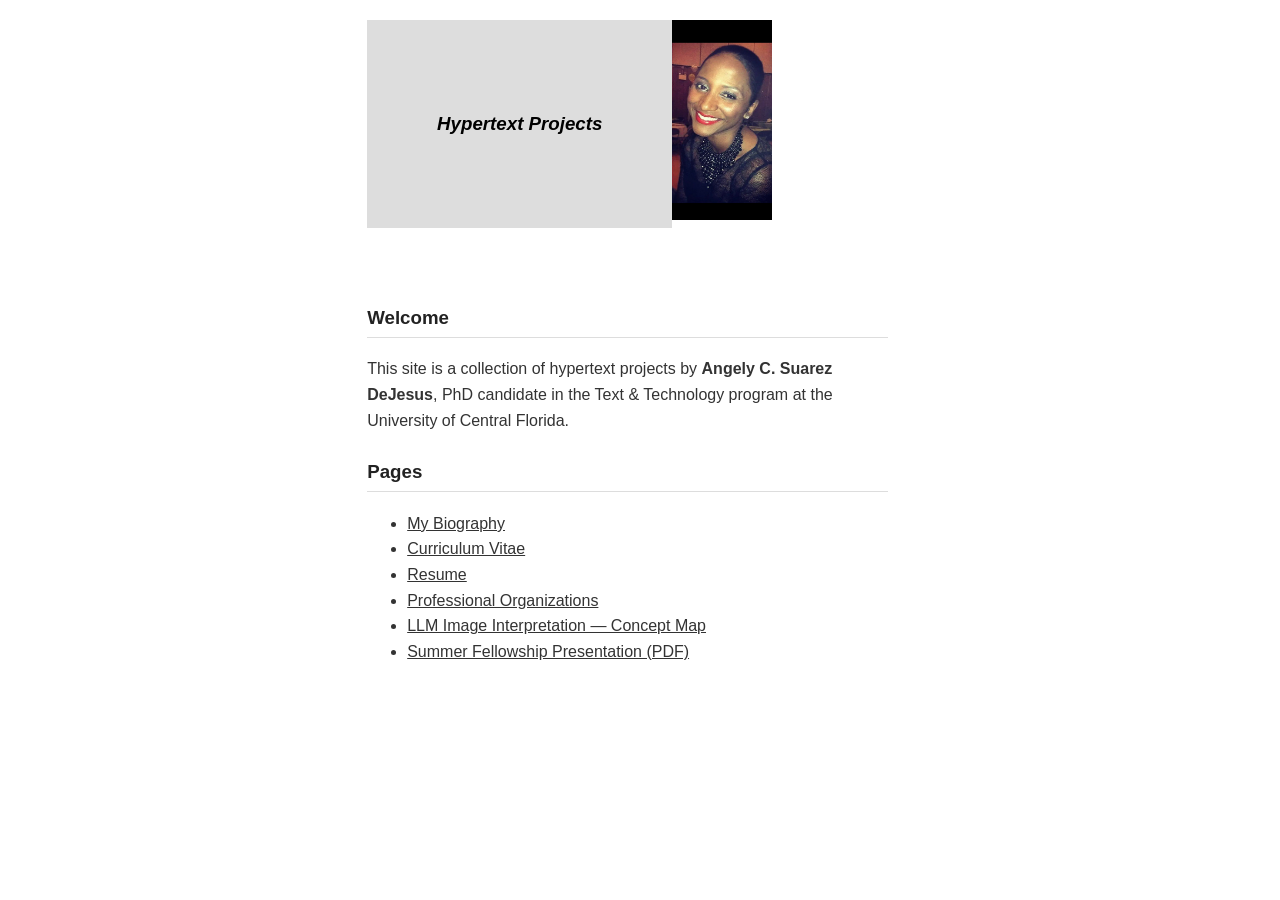
==== index.html @ 24f1f763 "Split CV and Resume into separate pages, add both to homepage - cv.html: original Curriculum Vitae c" ====
<!DOCTYPE html>
<html lang="en">
<head>
    <title>Hypertext Projects &mdash; Angely C. Suarez DeJesus</title>
    <link rel="stylesheet" type="text/css" href="biography.css" />
    <meta name="author" content="Angely C. Suarez DeJesus" />
    <meta charset="UTF-8" />
</head>

<body>
<table border="0" cellspacing="0" cellpadding="0" width="70%">
<tr>
    <td width="20%"></td>
    <td bgcolor="#DDDDDD">
        <div style="text-align:center">
            <h3><font face="Arial, Helvetica" color="#000000"><i>Hypertext Projects</i></font></h3>
        </div>
    </td>
    <td><img src="7 Me.jpg" height="200" width="100" alt="My Photo" /></td>
</tr>
<tr><td>&nbsp;</td></tr>
<tr><td>&nbsp;</td></tr>
<tr>
    <td width="40%"></td>
    <td colspan="2">
        <h3>Welcome</h3>
        <p>This site is a collection of hypertext projects by <strong>Angely C. Suarez DeJesus</strong>,
        PhD candidate in the Text &amp; Technology program at the University of Central Florida.</p>

        <h3>Pages</h3>
        <ul>
            <li><a href="suarezdejesusbiography.html">My Biography</a></li>
            <li><a href="cv.html">Curriculum Vitae</a></li>
            <li><a href="resume.html">Resume</a></li>
            <li><a href="organizations.html">Professional Organizations</a></li>
            <li><a href="latent_space_concept_map_1.html">LLM Image Interpretation &mdash; Concept Map</a></li>
            <li><a href="Summer_Fellowship_Presentation.pdf" target="_blank">Summer Fellowship Presentation (PDF)</a></li>
        </ul>
    </td>
</tr>
<tr><td bgcolor="#FFFFFF">&nbsp;</td></tr>
</table>
</body>
</html>
---- biography.css ----
body {
    font-family: Arial, Helvetica, sans-serif;
    background-color: #ffffff;
    margin: 20px;
    line-height: 1.6;
    color: #333333;
}

h3 {
    color: #222222;
    border-bottom: 1px solid #dddddd;
    padding-bottom: 4px;
    margin-top: 24px;
}

p.dropcap::first-letter {
    font-size: 2.2em;
    font-weight: bold;
    float: left;
    margin: 4px 6px 0 0;
    line-height: 0.85;
    color: #555555;
}

a {
    color: #333333;
    text-decoration: underline;
}

a:hover {
    color: #000000;
}

nav-link {
    display: inline-block;
    margin-top: 8px;
}

.code-section {
    margin: 30px 0;
    border: 1px solid #cccccc;
    border-radius: 4px;
    overflow: hidden;
}

.code-section summary {
    background-color: #dddddd;
    padding: 10px 16px;
    font-family: Arial, Helvetica, sans-serif;
    font-weight: bold;
    font-size: 0.95em;
    cursor: pointer;
    user-select: none;
    list-style: none;
}

.code-section summary::-webkit-details-marker {
    display: none;
}

.code-section summary::before {
    content: "\25B6\00A0";
}

details[open].code-section summary::before {
    content: "\25BC\00A0";
}

.code-section summary:hover {
    background-color: #cccccc;
}

.code-section pre {
    margin: 0;
    padding: 16px;
    background-color: #f8f8f8;
    overflow-x: auto;
    font-size: 13px;
    line-height: 1.5;
    border-top: 1px solid #cccccc;
}

.code-section code {
    font-family: 'Courier New', Courier, monospace;
}
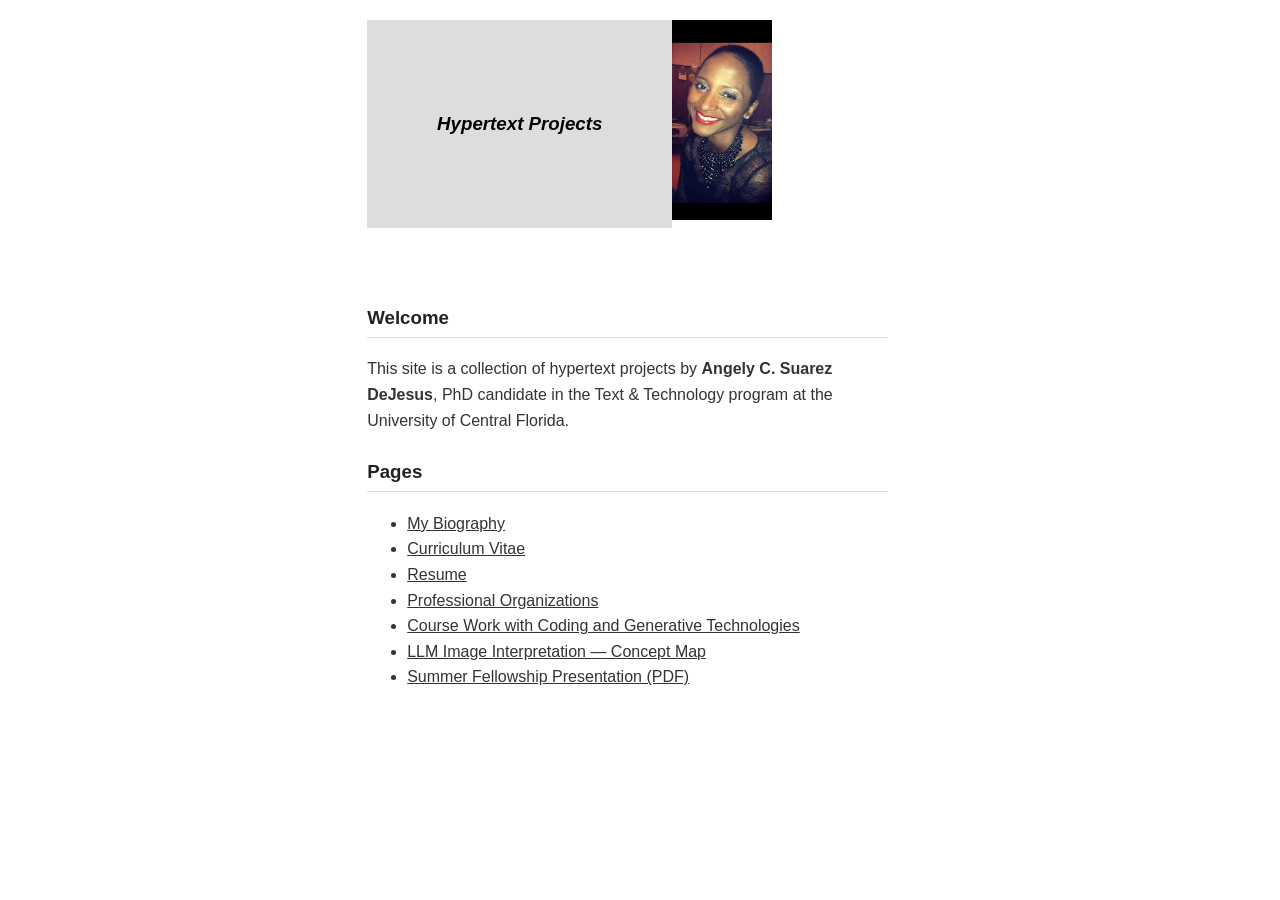
==== commit f85cacc5: "Add Course Work page with 3 embedded P5.js projects - coursework.html: new page with P5.js subsectio" ====
--- a/index.html
+++ b/index.html
@@ -33,6 +33,7 @@
             <li><a href="cv.html">Curriculum Vitae</a></li>
             <li><a href="resume.html">Resume</a></li>
             <li><a href="organizations.html">Professional Organizations</a></li>
+            <li><a href="coursework.html">Course Work with Coding and Generative Technologies</a></li>
             <li><a href="latent_space_concept_map_1.html">LLM Image Interpretation &mdash; Concept Map</a></li>
             <li><a href="Summer_Fellowship_Presentation.pdf" target="_blank">Summer Fellowship Presentation (PDF)</a></li>
         </ul>
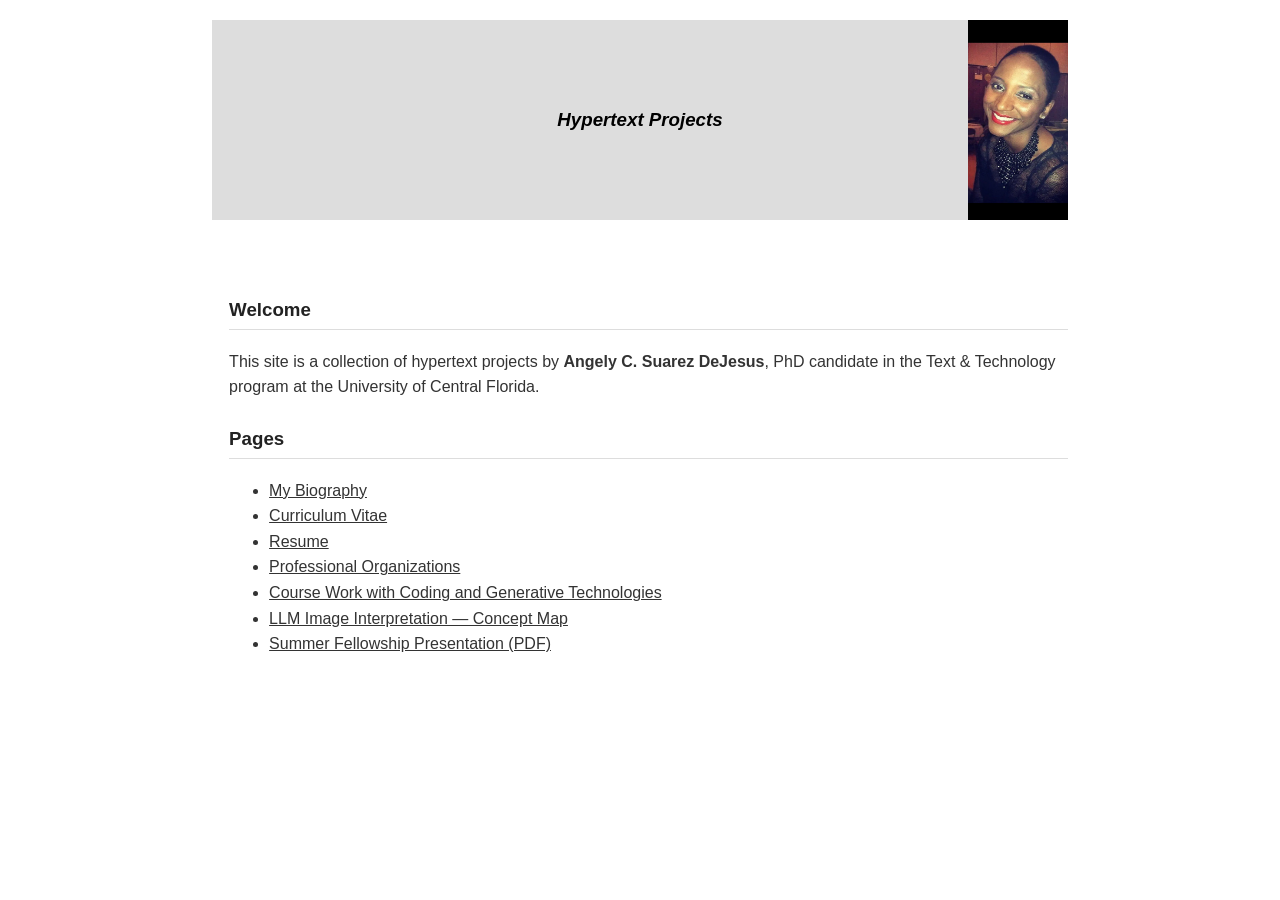
==== commit 3de87f51: "Apply centered full-width layout to all remaining pages Each page now uses width: calc(100% - 4in) w" ====
--- a/index.html
+++ b/index.html
@@ -8,20 +8,19 @@
 </head>
 
 <body>
-<table border="0" cellspacing="0" cellpadding="0" width="70%">
+<table border="0" cellspacing="0" cellpadding="0" style="width: calc(100% - 4in); margin: 0 auto;">
 <tr>
-    <td width="20%"></td>
-    <td bgcolor="#DDDDDD">
-        <div style="text-align:center">
+    <td colspan="3" bgcolor="#DDDDDD">
+        <div style="position:relative; min-height:200px; display:flex; align-items:center; justify-content:center;">
             <h3><font face="Arial, Helvetica" color="#000000"><i>Hypertext Projects</i></font></h3>
+            <img src="7 Me.jpg" height="200" width="100" alt="My Photo" style="position:absolute; right:0; top:0;" />
         </div>
     </td>
-    <td><img src="7 Me.jpg" height="200" width="100" alt="My Photo" /></td>
 </tr>
 <tr><td>&nbsp;</td></tr>
 <tr><td>&nbsp;</td></tr>
 <tr>
-    <td width="40%"></td>
+    <td width="2%"></td>
     <td colspan="2">
         <h3>Welcome</h3>
         <p>This site is a collection of hypertext projects by <strong>Angely C. Suarez DeJesus</strong>,
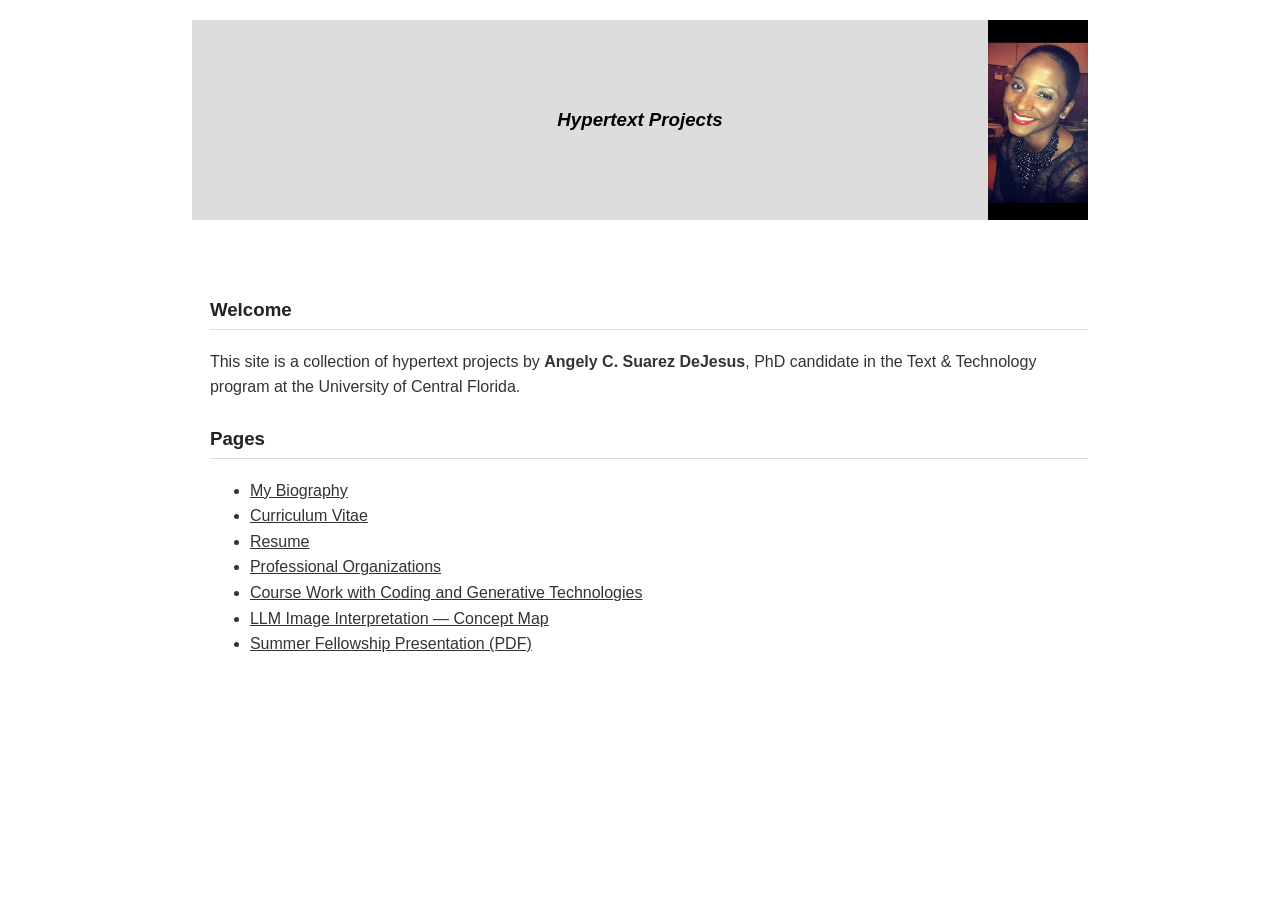
==== commit f369df54: "Move 2in page margins to body padding for reliable spacing Instead of calc(100% - 4in) on each table" ====
--- a/index.html
+++ b/index.html
@@ -8,7 +8,7 @@
 </head>
 
 <body>
-<table border="0" cellspacing="0" cellpadding="0" style="width: calc(100% - 4in); margin: 0 auto;">
+<table border="0" cellspacing="0" cellpadding="0" width="100%">
 <tr>
     <td colspan="3" bgcolor="#DDDDDD">
         <div style="position:relative; min-height:200px; display:flex; align-items:center; justify-content:center;">
--- a/biography.css
+++ b/biography.css
@@ -1,7 +1,8 @@
 body {
     font-family: Arial, Helvetica, sans-serif;
     background-color: #ffffff;
-    margin: 20px;
+    margin: 0;
+    padding: 20px 2in;
     line-height: 1.6;
     color: #333333;
 }
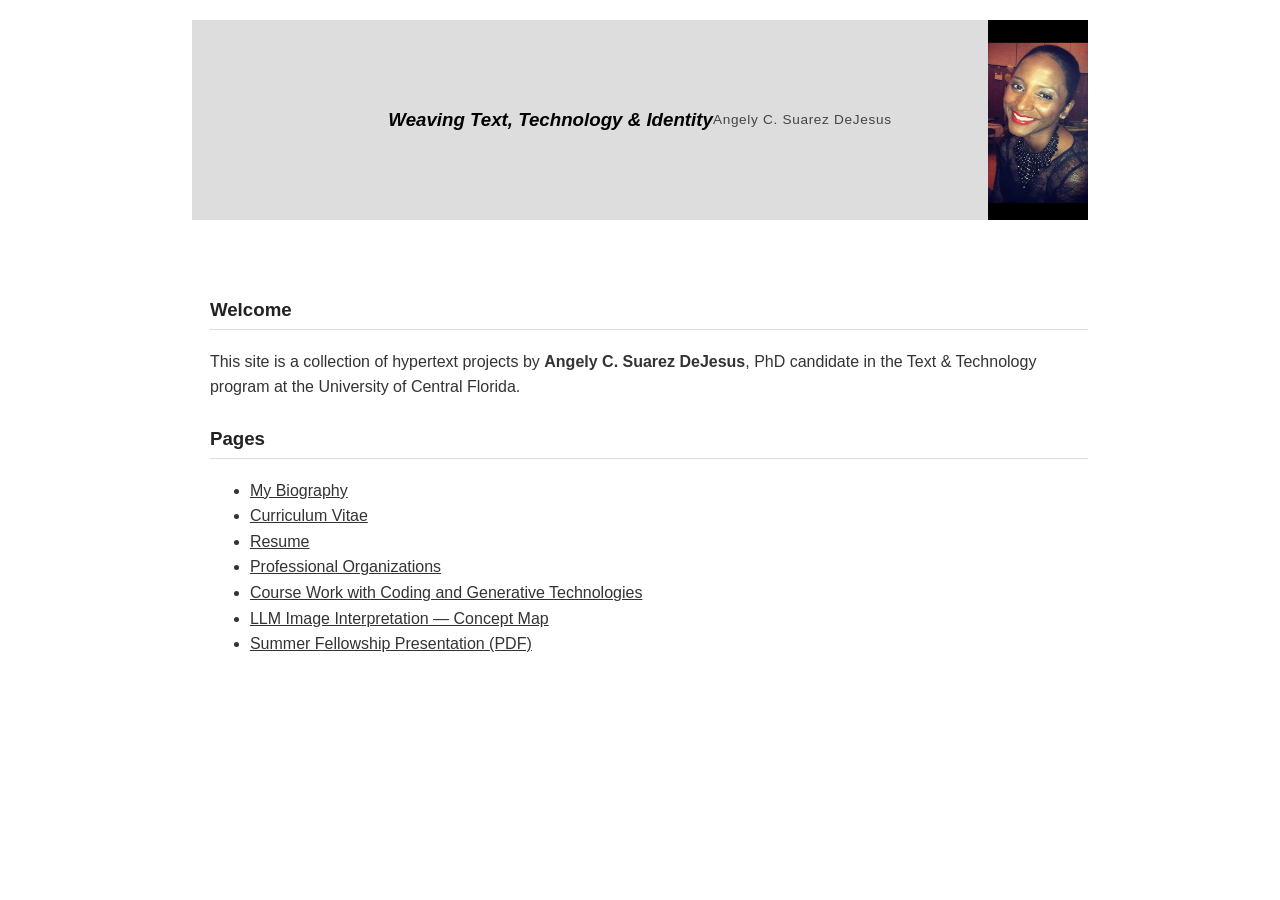
==== commit 566df5d9: "Rename homepage title to Weaving Text, Technology & Identity https://claude.ai/code/session_01BW27Cs" ====
--- a/index.html
+++ b/index.html
@@ -1,7 +1,7 @@
 <!DOCTYPE html>
 <html lang="en">
 <head>
-    <title>Hypertext Projects &mdash; Angely C. Suarez DeJesus</title>
+    <title>Weaving Text, Technology &amp; Identity &mdash; Angely C. Suarez DeJesus</title>
     <link rel="stylesheet" type="text/css" href="biography.css" />
     <meta name="author" content="Angely C. Suarez DeJesus" />
     <meta charset="UTF-8" />
@@ -12,7 +12,8 @@
 <tr>
     <td colspan="3" bgcolor="#DDDDDD">
         <div style="position:relative; min-height:200px; display:flex; align-items:center; justify-content:center;">
-            <h3><font face="Arial, Helvetica" color="#000000"><i>Hypertext Projects</i></font></h3>
+            <h3><font face="Arial, Helvetica" color="#000000"><i>Weaving Text, Technology &amp; Identity</i></font></h3>
+            <p style="margin:0; font-family: Arial, Helvetica, sans-serif; font-size:0.85em; color:#444444; letter-spacing:0.05em;">Angely C. Suarez DeJesus</p>
             <img src="7 Me.jpg" height="200" width="100" alt="My Photo" style="position:absolute; right:0; top:0;" />
         </div>
     </td>
--- a/biography.css
+++ b/biography.css
@@ -5,6 +5,7 @@
     padding: 20px 2in;
     line-height: 1.6;
     color: #333333;
+    overflow-x: hidden;
 }
 
 h3 {
@@ -42,6 +43,8 @@
     border: 1px solid #cccccc;
     border-radius: 4px;
     overflow: hidden;
+    width: 100%;
+    box-sizing: border-box;
 }
 
 .code-section summary {
@@ -76,6 +79,8 @@
     padding: 16px;
     background-color: #f8f8f8;
     overflow-x: auto;
+    max-width: 100%;
+    box-sizing: border-box;
     font-size: 13px;
     line-height: 1.5;
     border-top: 1px solid #cccccc;
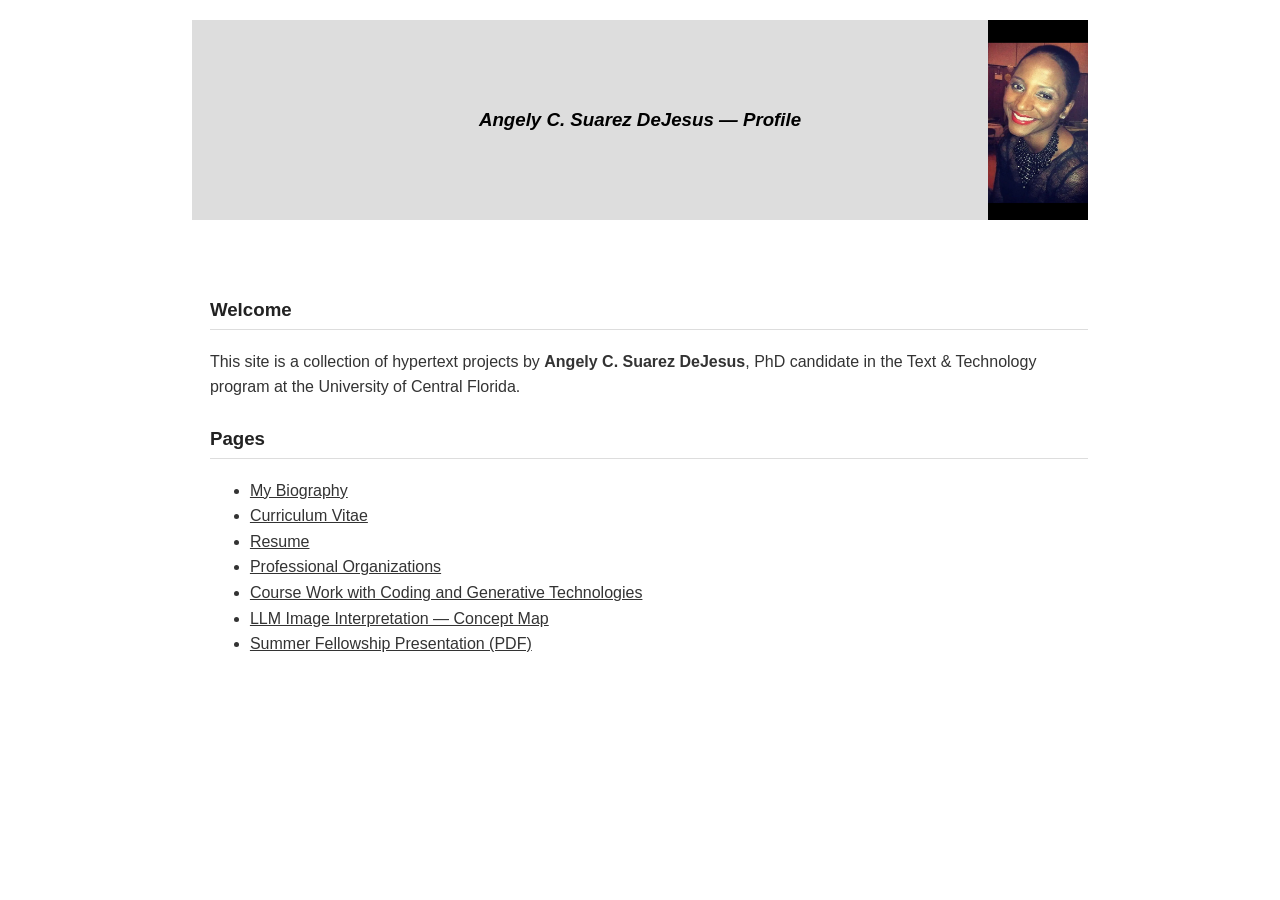
==== commit fceccbdb: "Simplify homepage title to Angely C. Suarez DeJesus Profile https://claude.ai/code/session_01BW27CsT" ====
--- a/index.html
+++ b/index.html
@@ -1,7 +1,7 @@
 <!DOCTYPE html>
 <html lang="en">
 <head>
-    <title>Weaving Text, Technology &amp; Identity &mdash; Angely C. Suarez DeJesus</title>
+    <title>Angely C. Suarez DeJesus &mdash; Profile</title>
     <link rel="stylesheet" type="text/css" href="biography.css" />
     <meta name="author" content="Angely C. Suarez DeJesus" />
     <meta charset="UTF-8" />
@@ -12,8 +12,7 @@
 <tr>
     <td colspan="3" bgcolor="#DDDDDD">
         <div style="position:relative; min-height:200px; display:flex; align-items:center; justify-content:center;">
-            <h3><font face="Arial, Helvetica" color="#000000"><i>Weaving Text, Technology &amp; Identity</i></font></h3>
-            <p style="margin:0; font-family: Arial, Helvetica, sans-serif; font-size:0.85em; color:#444444; letter-spacing:0.05em;">Angely C. Suarez DeJesus</p>
+            <h3><font face="Arial, Helvetica" color="#000000"><i>Angely C. Suarez DeJesus &mdash; Profile</i></font></h3>
             <img src="7 Me.jpg" height="200" width="100" alt="My Photo" style="position:absolute; right:0; top:0;" />
         </div>
     </td>
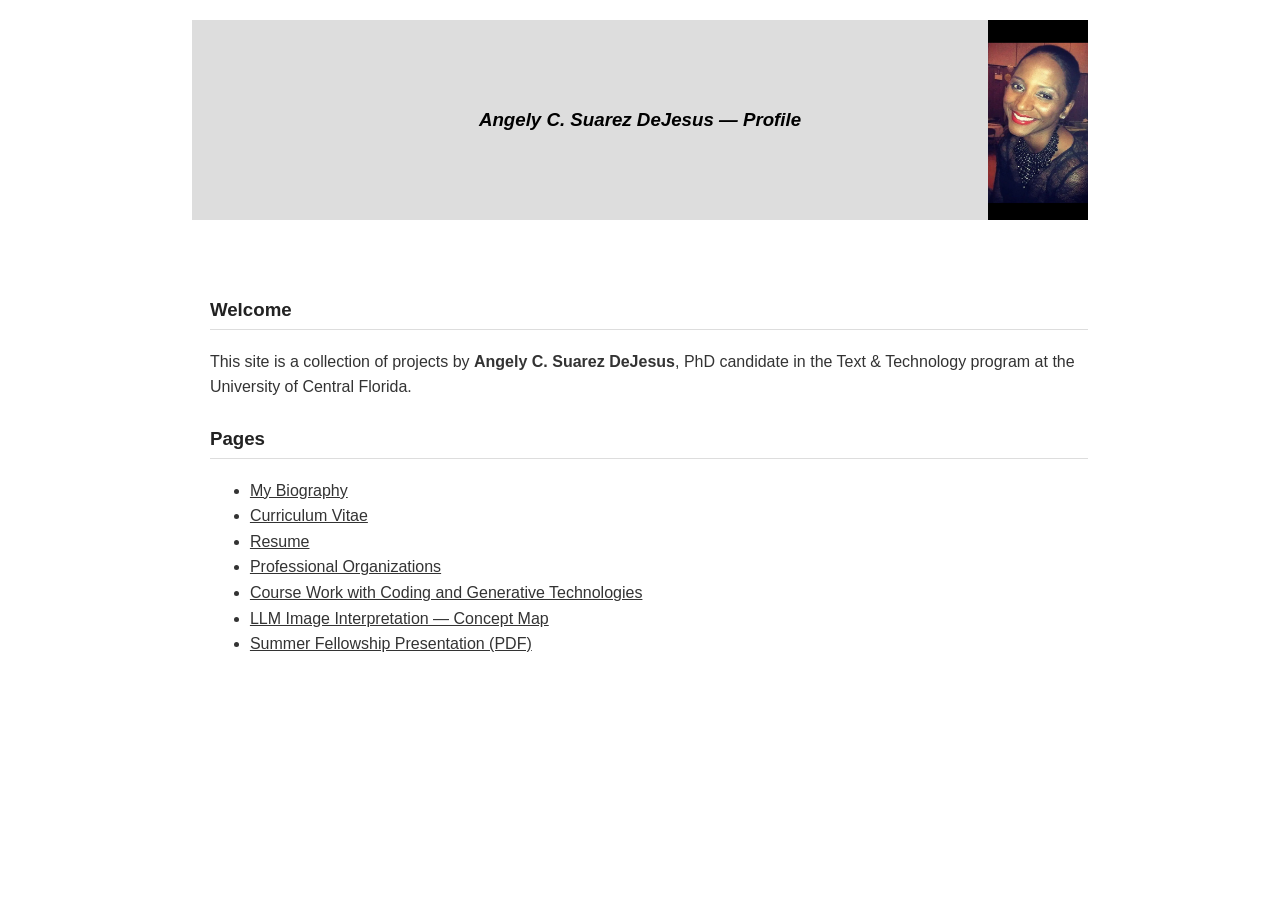
==== commit 6c88e2ef: "Remove 'hypertext' from homepage welcome sentence https://claude.ai/code/session_01BW27CsTiLov3EpDnH" ====
--- a/index.html
+++ b/index.html
@@ -23,7 +23,7 @@
     <td width="2%"></td>
     <td colspan="2">
         <h3>Welcome</h3>
-        <p>This site is a collection of hypertext projects by <strong>Angely C. Suarez DeJesus</strong>,
+        <p>This site is a collection of projects by <strong>Angely C. Suarez DeJesus</strong>,
         PhD candidate in the Text &amp; Technology program at the University of Central Florida.</p>
 
         <h3>Pages</h3>
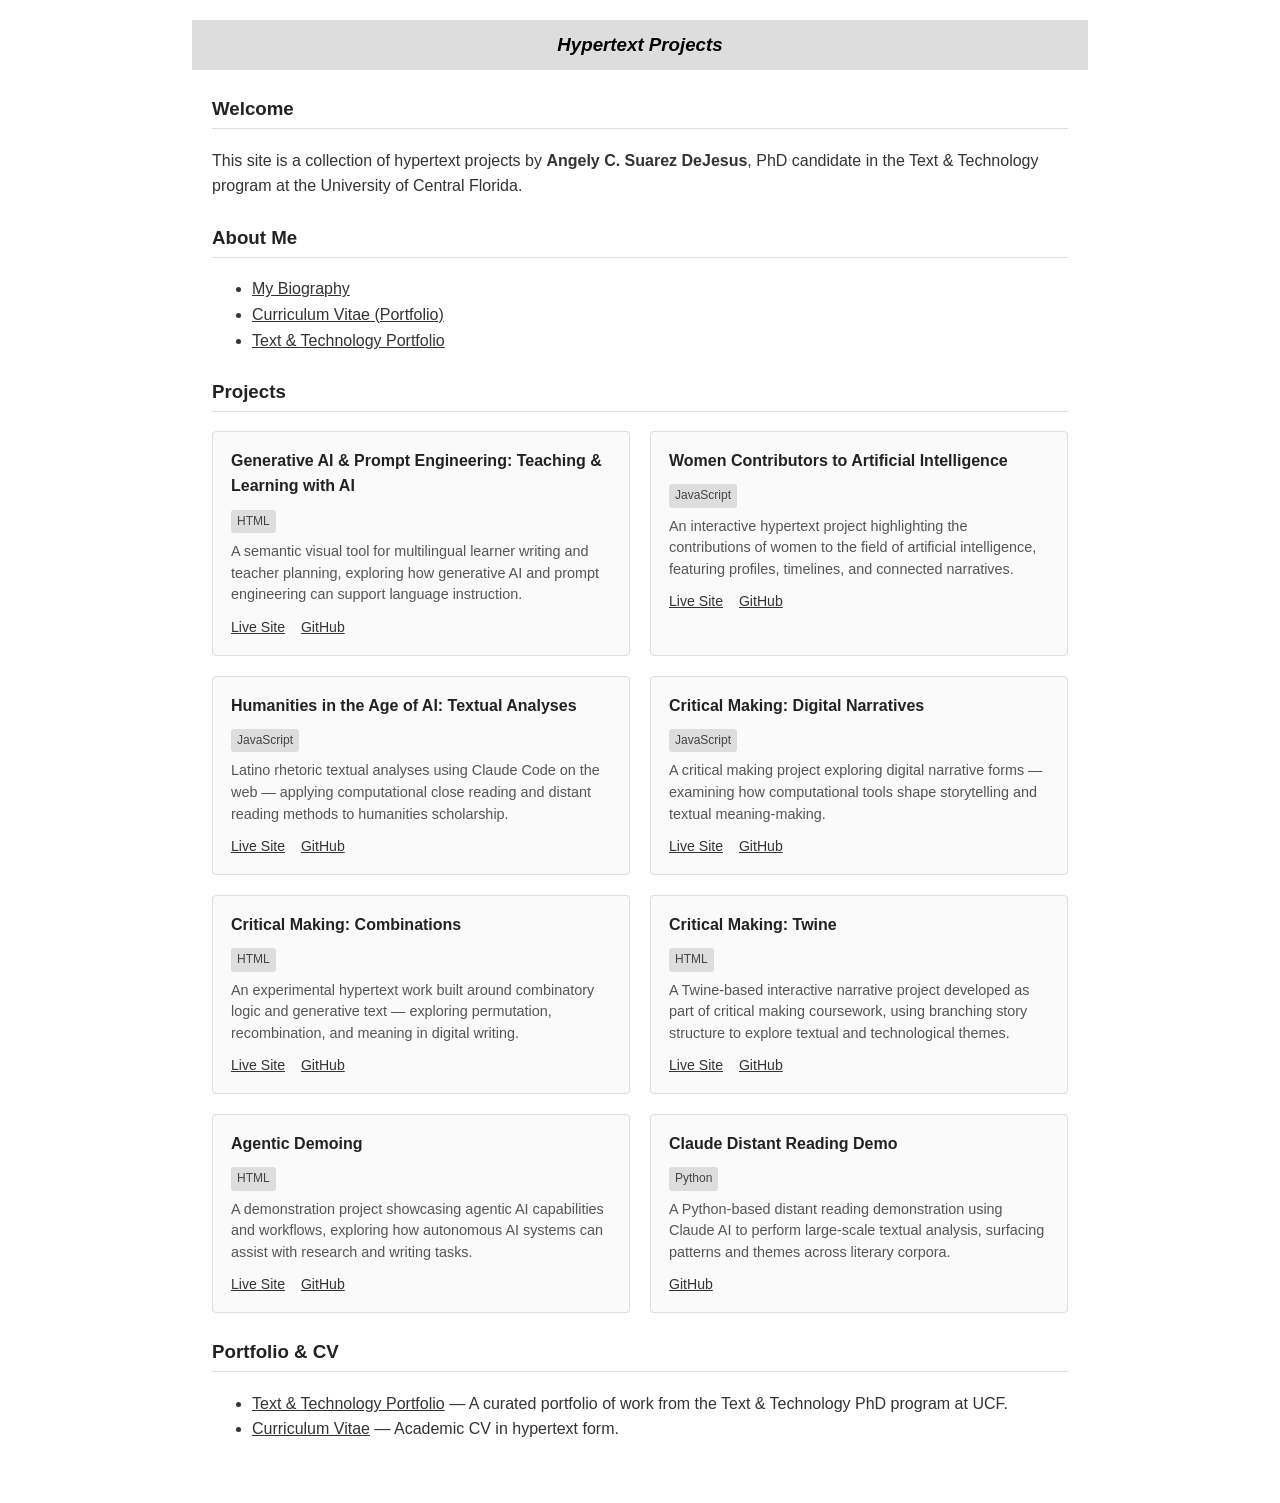
==== commit a6f45985: "Add all project repositories as linked cards on the index page Replaces the single-item list with a " ====
--- a/index.html
+++ b/index.html
@@ -1,44 +1,177 @@
 <!DOCTYPE html>
 <html lang="en">
 <head>
-    <title>Angely C. Suarez DeJesus &mdash; Profile</title>
+    <title>Hypertext Projects &mdash; Angely C. Suarez DeJesus</title>
     <link rel="stylesheet" type="text/css" href="biography.css" />
     <meta name="author" content="Angely C. Suarez DeJesus" />
     <meta charset="UTF-8" />
+    <style>
+        .project-grid {
+            display: grid;
+            grid-template-columns: repeat(auto-fill, minmax(320px, 1fr));
+            gap: 20px;
+            margin-top: 16px;
+        }
+        .project-card {
+            border: 1px solid #dddddd;
+            border-radius: 4px;
+            padding: 16px 18px;
+            background-color: #fafafa;
+        }
+        .project-card h4 {
+            margin: 0 0 8px 0;
+            font-size: 1em;
+            color: #222222;
+        }
+        .project-card p {
+            margin: 0 0 10px 0;
+            font-size: 0.9em;
+            color: #555555;
+            line-height: 1.5;
+        }
+        .project-card .tag {
+            display: inline-block;
+            font-size: 0.75em;
+            background-color: #dddddd;
+            color: #444444;
+            border-radius: 3px;
+            padding: 2px 6px;
+            margin-right: 4px;
+            margin-bottom: 8px;
+        }
+        .project-card .links {
+            font-size: 0.88em;
+        }
+        .project-card .links a {
+            margin-right: 12px;
+        }
+        .page-header {
+            background-color: #DDDDDD;
+            text-align: center;
+            padding: 10px 0;
+        }
+        .page-header h3 {
+            margin: 0;
+            border-bottom: none;
+            padding-bottom: 0;
+        }
+        .main-content {
+            max-width: 900px;
+            margin: 0 auto;
+            padding: 0 20px;
+        }
+    </style>
 </head>
 
 <body>
-<table border="0" cellspacing="0" cellpadding="0" width="100%">
-<tr>
-    <td colspan="3" bgcolor="#DDDDDD">
-        <div style="position:relative; min-height:200px; display:flex; align-items:center; justify-content:center;">
-            <h3><font face="Arial, Helvetica" color="#000000"><i>Angely C. Suarez DeJesus &mdash; Profile</i></font></h3>
-            <img src="7 Me.jpg" height="200" width="100" alt="My Photo" style="position:absolute; right:0; top:0;" />
+<div class="page-header">
+    <h3><font face="Arial, Helvetica" color="#000000"><i>Hypertext Projects</i></font></h3>
+</div>
+
+<div class="main-content">
+    <h3>Welcome</h3>
+    <p>This site is a collection of hypertext projects by <strong>Angely C. Suarez DeJesus</strong>,
+    PhD candidate in the Text &amp; Technology program at the University of Central Florida.</p>
+
+    <h3>About Me</h3>
+    <ul>
+        <li><a href="suarezdejesusbiography.html">My Biography</a></li>
+        <li><a href="https://github.com/acsuarez84/Text-Tech-Portfolio-CV" target="_blank">Curriculum Vitae (Portfolio)</a></li>
+        <li><a href="https://github.com/acsuarez84/Text-Tech-Portfolio" target="_blank">Text &amp; Technology Portfolio</a></li>
+    </ul>
+
+    <h3>Projects</h3>
+    <div class="project-grid">
+
+        <div class="project-card">
+            <h4>Generative AI &amp; Prompt Engineering: Teaching &amp; Learning with AI</h4>
+            <span class="tag">HTML</span>
+            <p>A semantic visual tool for multilingual learner writing and teacher planning, exploring how generative AI and prompt engineering can support language instruction.</p>
+            <div class="links">
+                <a href="https://acsuarez84.github.io/Generative-AI-Prompt-Engineering-Teaching-Learning-with-AI/" target="_blank">Live Site</a>
+                <a href="https://github.com/acsuarez84/Generative-AI-Prompt-Engineering-Teaching-Learning-with-AI" target="_blank">GitHub</a>
+            </div>
         </div>
-    </td>
-</tr>
-<tr><td>&nbsp;</td></tr>
-<tr><td>&nbsp;</td></tr>
-<tr>
-    <td width="2%"></td>
-    <td colspan="2">
-        <h3>Welcome</h3>
-        <p>This site is a collection of projects by <strong>Angely C. Suarez DeJesus</strong>,
-        PhD candidate in the Text &amp; Technology program at the University of Central Florida.</p>
 
-        <h3>Pages</h3>
-        <ul>
-            <li><a href="suarezdejesusbiography.html">My Biography</a></li>
-            <li><a href="cv.html">Curriculum Vitae</a></li>
-            <li><a href="resume.html">Resume</a></li>
-            <li><a href="organizations.html">Professional Organizations</a></li>
-            <li><a href="coursework.html">Course Work with Coding and Generative Technologies</a></li>
-            <li><a href="latent_space_concept_map_1.html">LLM Image Interpretation &mdash; Concept Map</a></li>
-            <li><a href="Summer_Fellowship_Presentation.pdf" target="_blank">Summer Fellowship Presentation (PDF)</a></li>
-        </ul>
-    </td>
-</tr>
-<tr><td bgcolor="#FFFFFF">&nbsp;</td></tr>
-</table>
+        <div class="project-card">
+            <h4>Women Contributors to Artificial Intelligence</h4>
+            <span class="tag">JavaScript</span>
+            <p>An interactive hypertext project highlighting the contributions of women to the field of artificial intelligence, featuring profiles, timelines, and connected narratives.</p>
+            <div class="links">
+                <a href="https://acsuarez84.github.io/Women-Contributors-to-Artificial-Intelligence/" target="_blank">Live Site</a>
+                <a href="https://github.com/acsuarez84/Women-Contributors-to-Artificial-Intelligence" target="_blank">GitHub</a>
+            </div>
+        </div>
+
+        <div class="project-card">
+            <h4>Humanities in the Age of AI: Textual Analyses</h4>
+            <span class="tag">JavaScript</span>
+            <p>Latino rhetoric textual analyses using Claude Code on the web &mdash; applying computational close reading and distant reading methods to humanities scholarship.</p>
+            <div class="links">
+                <a href="https://acsuarez84.github.io/HumInAgeofAI-Textual-Analyses/" target="_blank">Live Site</a>
+                <a href="https://github.com/acsuarez84/HumInAgeofAI-Textual-Analyses" target="_blank">GitHub</a>
+            </div>
+        </div>
+
+        <div class="project-card">
+            <h4>Critical Making: Digital Narratives</h4>
+            <span class="tag">JavaScript</span>
+            <p>A critical making project exploring digital narrative forms &mdash; examining how computational tools shape storytelling and textual meaning-making.</p>
+            <div class="links">
+                <a href="https://acsuarez84.github.io/CriticalMakingDigitaNarratives/" target="_blank">Live Site</a>
+                <a href="https://github.com/acsuarez84/CriticalMakingDigitaNarratives" target="_blank">GitHub</a>
+            </div>
+        </div>
+
+        <div class="project-card">
+            <h4>Critical Making: Combinations</h4>
+            <span class="tag">HTML</span>
+            <p>An experimental hypertext work built around combinatory logic and generative text &mdash; exploring permutation, recombination, and meaning in digital writing.</p>
+            <div class="links">
+                <a href="https://acsuarez84.github.io/CriticalMakingCombinations/" target="_blank">Live Site</a>
+                <a href="https://github.com/acsuarez84/CriticalMakingCombinations" target="_blank">GitHub</a>
+            </div>
+        </div>
+
+        <div class="project-card">
+            <h4>Critical Making: Twine</h4>
+            <span class="tag">HTML</span>
+            <p>A Twine-based interactive narrative project developed as part of critical making coursework, using branching story structure to explore textual and technological themes.</p>
+            <div class="links">
+                <a href="https://acsuarez84.github.io/CriticalMakingTwine/" target="_blank">Live Site</a>
+                <a href="https://github.com/acsuarez84/CriticalMakingTwine" target="_blank">GitHub</a>
+            </div>
+        </div>
+
+        <div class="project-card">
+            <h4>Agentic Demoing</h4>
+            <span class="tag">HTML</span>
+            <p>A demonstration project showcasing agentic AI capabilities and workflows, exploring how autonomous AI systems can assist with research and writing tasks.</p>
+            <div class="links">
+                <a href="https://acsuarez84.github.io/AgenticDemoing/" target="_blank">Live Site</a>
+                <a href="https://github.com/acsuarez84/AgenticDemoing" target="_blank">GitHub</a>
+            </div>
+        </div>
+
+        <div class="project-card">
+            <h4>Claude Distant Reading Demo</h4>
+            <span class="tag">Python</span>
+            <p>A Python-based distant reading demonstration using Claude AI to perform large-scale textual analysis, surfacing patterns and themes across literary corpora.</p>
+            <div class="links">
+                <a href="https://github.com/acsuarez84/claude-distant-reading-demo" target="_blank">GitHub</a>
+            </div>
+        </div>
+
+    </div>
+
+    <h3>Portfolio &amp; CV</h3>
+    <ul>
+        <li><a href="https://acsuarez84.github.io/Text-Tech-Portfolio/" target="_blank">Text &amp; Technology Portfolio</a> &mdash; A curated portfolio of work from the Text &amp; Technology PhD program at UCF.</li>
+        <li><a href="https://acsuarez84.github.io/Text-Tech-Portfolio-CV/" target="_blank">Curriculum Vitae</a> &mdash; Academic CV in hypertext form.</li>
+    </ul>
+
+</div>
+
+<br />
 </body>
 </html>
